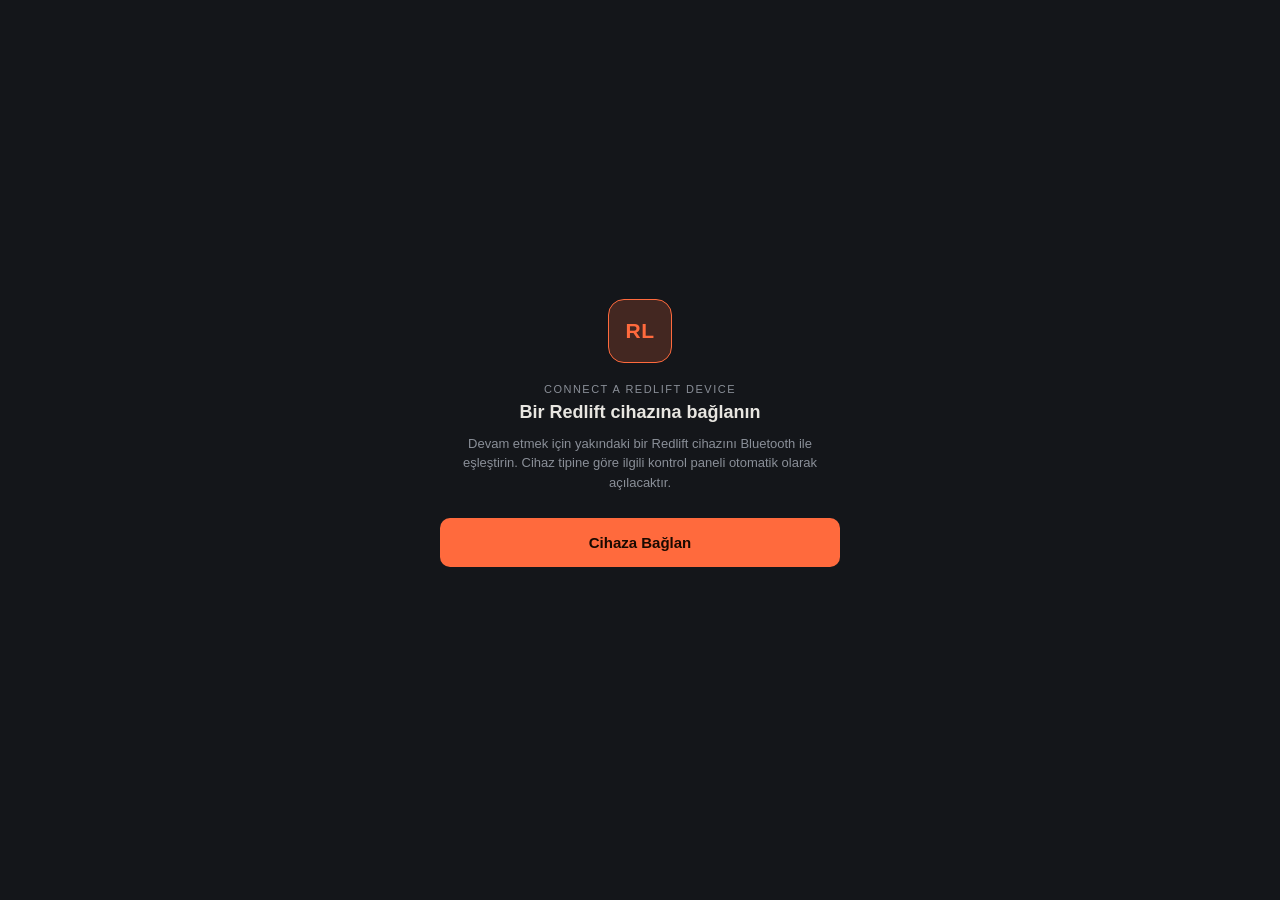
==== index.html @ af7bd940 "Update index.html" ====
<!DOCTYPE html>
<html lang="tr">
<head>
<meta charset="UTF-8">
<meta name="viewport" content="width=device-width, initial-scale=1.0, maximum-scale=1.0, user-scalable=no, viewport-fit=cover">
<title>Redlift Cihaz Bağlantısı</title>
<style>
  :root {
    --bg: #14161a;
    --panel: #1e2227;
    --panel-border: #2c3138;
    --text: #e8e6e1;
    --text-dim: #8a8f98;
    --accent: #ff6a3d;
    --accent-dim: #ff6a3d33;
    --ok: #3ddc84;
    --danger: #ff4d4d;
    --font-display: 'Segoe UI', Roboto, sans-serif;
  }
  * { box-sizing: border-box; }
  html, body {
    margin: 0; padding: 0; width: 100%; height: 100%;
    overflow: hidden; overscroll-behavior: none;
    background: var(--bg); color: var(--text); font-family: var(--font-display);
  }
  body { display: flex; align-items: center; justify-content: center; height: 100dvh; width: 100vw; padding: 20px; }
  .card { width: 100%; max-width: 400px; text-align: center; }
  .logo-mark {
    width: 64px; height: 64px; border-radius: 16px;
    background: var(--accent-dim); border: 1px solid var(--accent);
    display: flex; align-items: center; justify-content: center;
    font-weight: 800; font-size: 21px; color: var(--accent);
    margin: 0 auto 20px; letter-spacing: 0.5px;
  }
  .eyebrow { font-size: 11px; letter-spacing: 1.5px; color: var(--text-dim); text-transform: uppercase; margin-bottom: 6px; }
  h1 { font-size: 18px; margin: 0 0 10px; line-height: 1.3; }
  p.desc { font-size: 13px; color: var(--text-dim); margin: 0 0 26px; line-height: 1.5; padding: 0 8px; }
  .connect-btn {
    width: 100%; background: var(--accent); color: #1a0900; border: none;
    padding: 16px 20px; border-radius: 10px; font-size: 15px; font-weight: 700; cursor: pointer;
  }
  .connect-btn:disabled { opacity: 0.5; cursor: not-allowed; }
  .connect-btn:hover:not(:disabled) { filter: brightness(1.08); }
  .status { margin-top: 16px; font-size: 13px; color: var(--text-dim); min-height: 18px; }
  .status.error { color: var(--danger); }
  .status.ok { color: var(--ok); }
  .spinner {
    width: 14px; height: 14px; border: 2px solid var(--panel-border); border-top-color: var(--accent);
    border-radius: 50%; display: inline-block; margin-right: 8px;
    animation: spin 0.7s linear infinite; vertical-align: middle;
  }
  @keyframes spin { to { transform: rotate(360deg); } }
</style>
</head>
<body>

  <div class="card">
    <div class="logo-mark">RL</div>
    <div class="eyebrow">CONNECT A REDLIFT DEVICE</div>
    <h1>Bir Redlift cihazına bağlanın</h1>
    <p class="desc">Devam etmek için yakındaki bir Redlift cihazını Bluetooth ile eşleştirin. Cihaz tipine göre ilgili kontrol paneli otomatik olarak açılacaktır.</p>
    <button class="connect-btn" id="connectBtn">Cihaza Bağlan</button>
    <div class="status" id="statusText"></div>
  </div>

<script>
// =========================================================
// CİHAZ -> KLASÖR YÖNLENDİRME TABLOSU
// Yeni cihaz tipi eklendikçe buraya satır eklenecek.
// =========================================================
const DEVICE_ROUTES = [
  { prefix: 'BILAB-DSPM',   label: 'KONE Panel Kontrolcü',      route: 'DSPM' },
  { prefix: 'REDLIFT-WELD', label: 'Kaynak Makinesi Kontrolcü', route: 'weldmac' },
];

function detectDeviceType(deviceName) {
  return DEVICE_ROUTES.find(r => deviceName && deviceName.startsWith(r.prefix)) || null;
}

const connectBtn = document.getElementById('connectBtn');
const statusText = document.getElementById('statusText');

connectBtn.addEventListener('click', async () => {
  connectBtn.disabled = true;
  statusText.className = 'status';
  statusText.innerHTML = '<span class="spinner"></span>Cihaz aranıyor...';

  try {
    const device = await navigator.bluetooth.requestDevice({
      filters: [
        { namePrefix: 'BILAB' },
        { namePrefix: 'REDLIFT' }
      ],
      optionalServices: [
        '0000ffe0-0000-1000-8000-00805f9b34fb', // genel/örnek UUID
        '12345678-1234-1234-1234-123456789abc'  // DSPM servis UUID
      ]
    });

    const info = detectDeviceType(device.name);

    if (!info) {
      statusText.textContent = 'Tanınmayan cihaz tipi: ' + (device.name || '—');
      statusText.className = 'status error';
      connectBtn.disabled = false;
      return;
    }

    // Bu cihazın id'sini ve rotasını kaydet — hedef sayfa bunu okuyup
    // otomatik (picker'sız) yeniden bağlanacak.
    localStorage.setItem('redlift_last_device_id', device.id);
    localStorage.setItem('redlift_last_device_name', device.name || '');
    localStorage.setItem('redlift_last_route', info.route);

    statusText.textContent = 'Bağlandı: ' + info.label + ', yönlendiriliyor...';
    statusText.className = 'status ok';

    setTimeout(() => {
      window.location.href = info.route + '/';
    }, 500);

  } catch (err) {
    console.error('BLE hatası:', err);
    statusText.textContent = 'Bağlantı başarısız: ' + err.message;
    statusText.className = 'status error';
    connectBtn.disabled = false;
  }
});
</script>

</body>
</html>
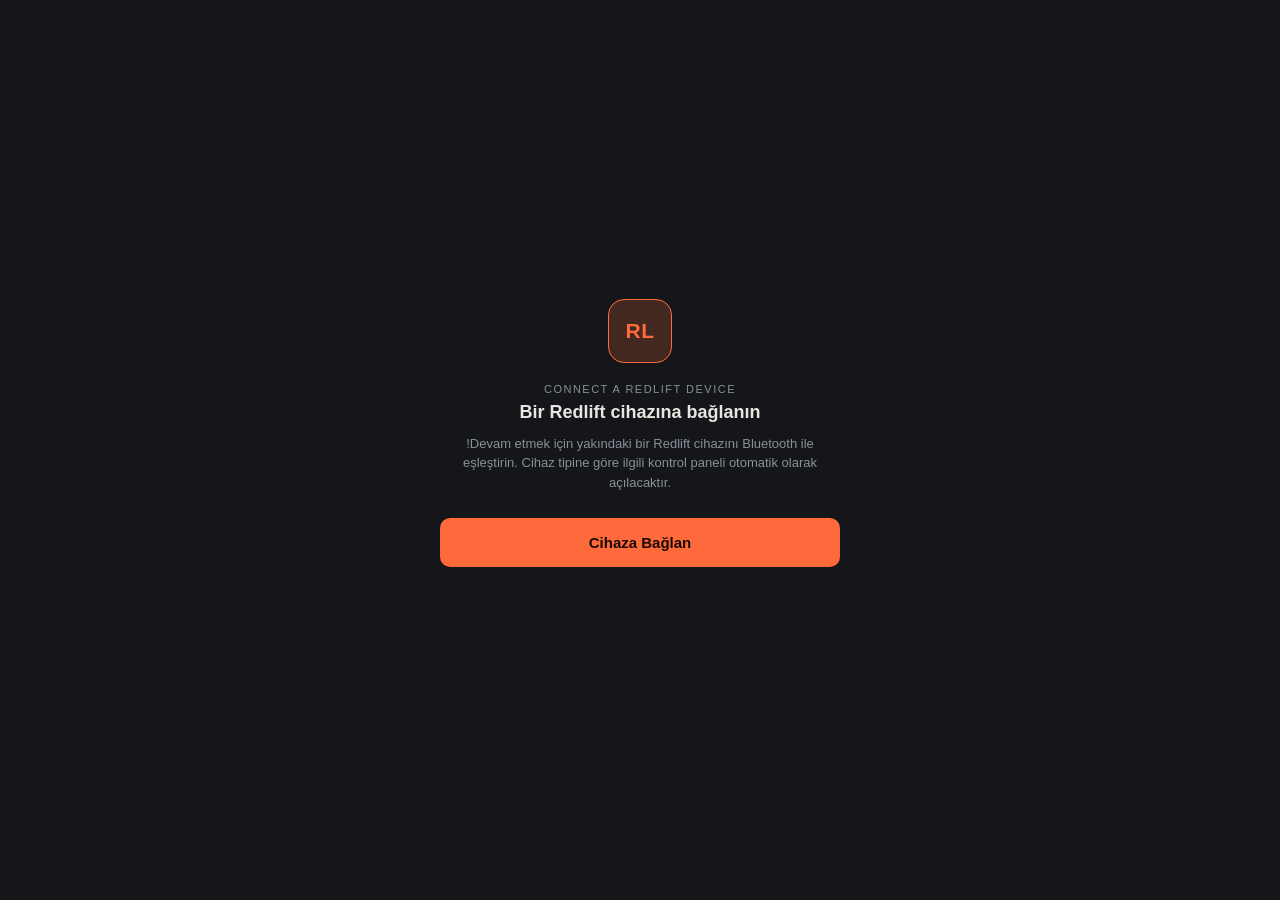
==== commit 3102ccbe: "Update description text in index.html" ====
--- a/index.html
+++ b/index.html
@@ -58,7 +58,7 @@
     <div class="logo-mark">RL</div>
     <div class="eyebrow">CONNECT A REDLIFT DEVICE</div>
     <h1>Bir Redlift cihazına bağlanın</h1>
-    <p class="desc">Devam etmek için yakındaki bir Redlift cihazını Bluetooth ile eşleştirin. Cihaz tipine göre ilgili kontrol paneli otomatik olarak açılacaktır.</p>
+    <p class="desc">!Devam etmek için yakındaki bir Redlift cihazını Bluetooth ile eşleştirin. Cihaz tipine göre ilgili kontrol paneli otomatik olarak açılacaktır.</p>
     <button class="connect-btn" id="connectBtn">Cihaza Bağlan</button>
     <div class="status" id="statusText"></div>
   </div>
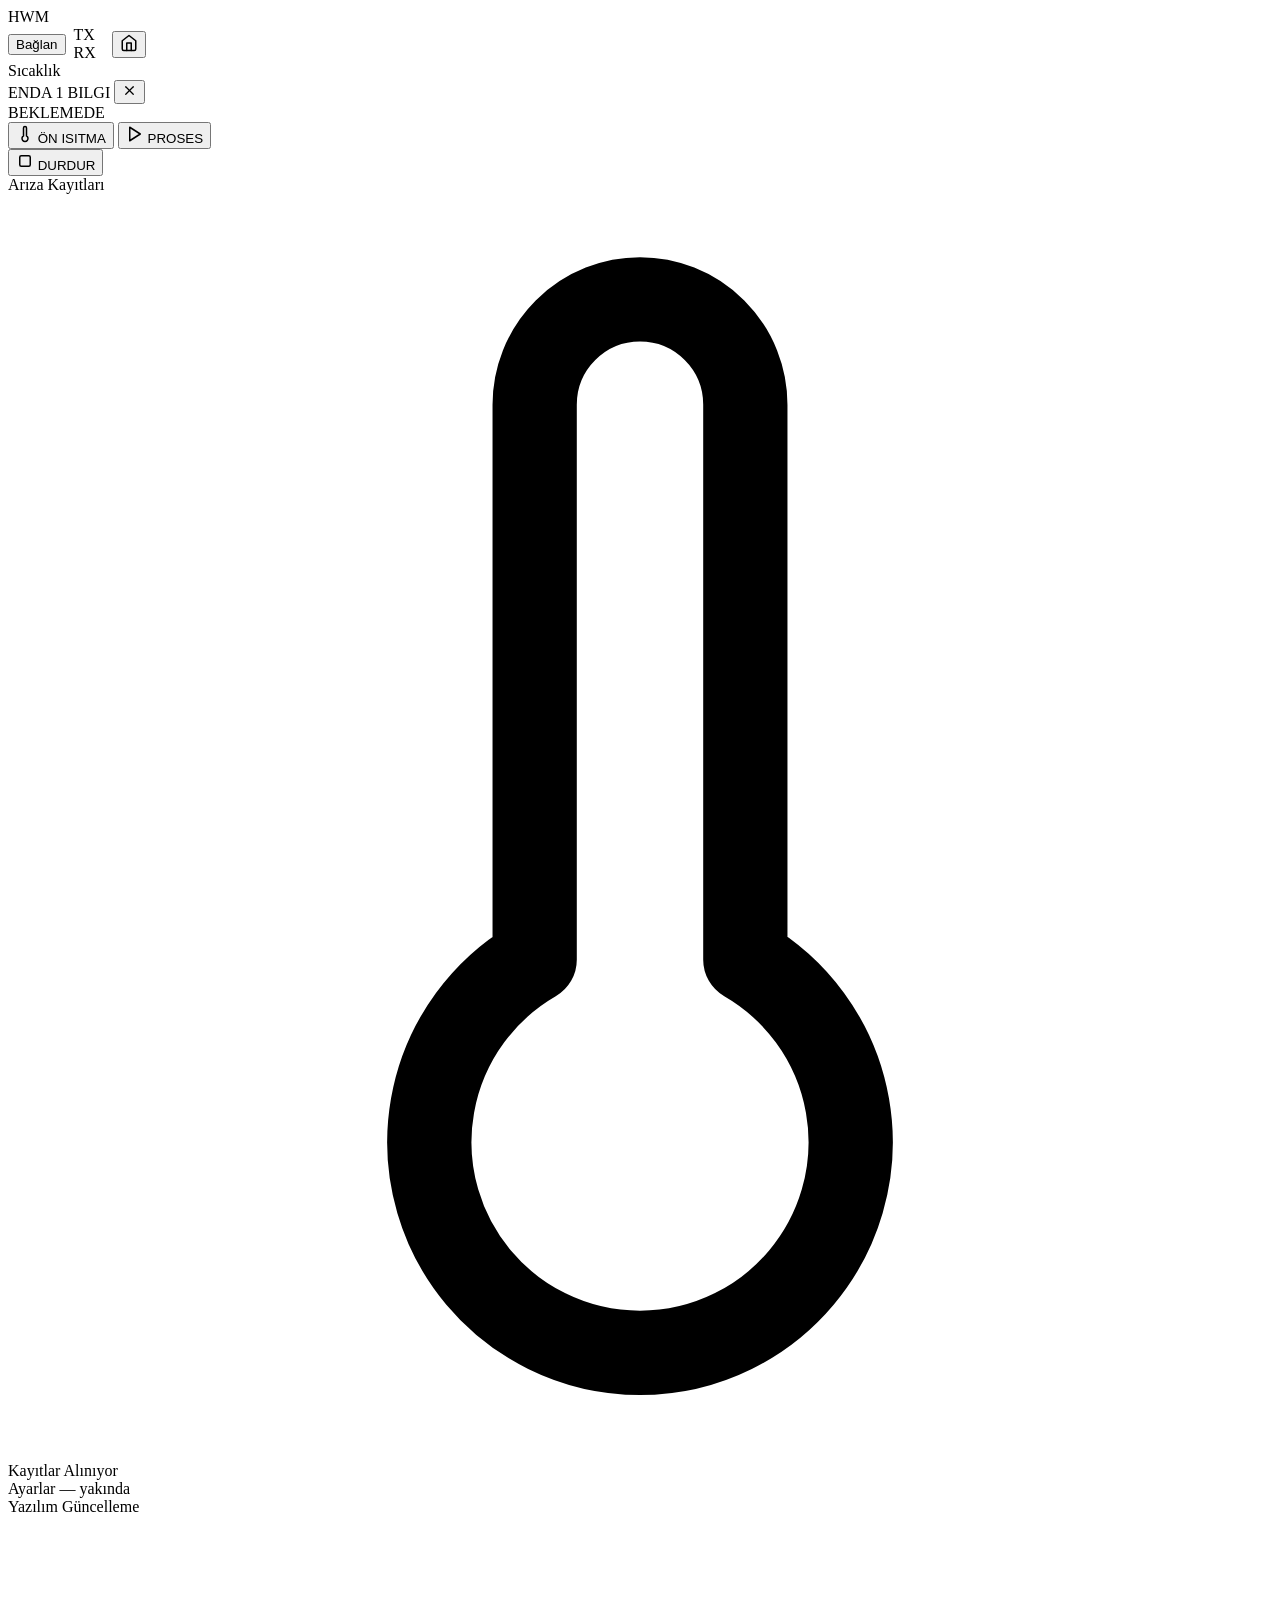
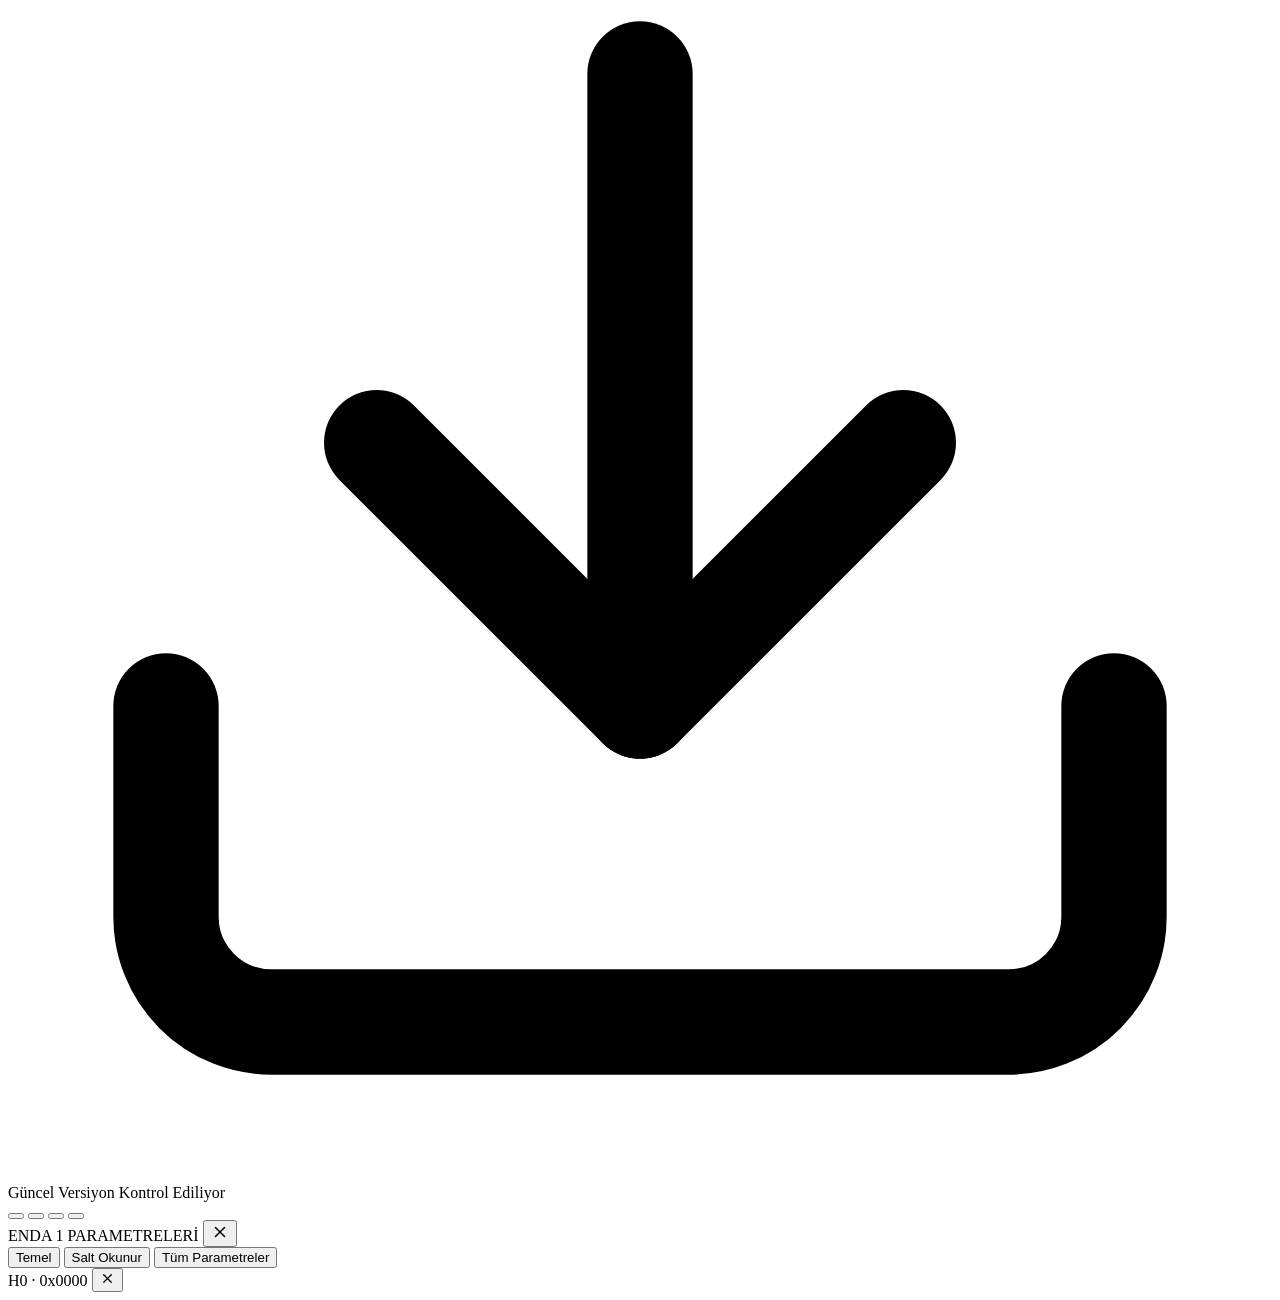
==== commit 9179e432: "Update index.html" ====
--- a/index.html
+++ b/index.html
@@ -2,131 +2,265 @@
 <html lang="tr">
 <head>
 <meta charset="UTF-8">
-<meta name="viewport" content="width=device-width, initial-scale=1.0, maximum-scale=1.0, user-scalable=no, viewport-fit=cover">
-<title>Redlift Cihaz Bağlantısı</title>
-<style>
-  :root {
-    --bg: #14161a;
-    --panel: #1e2227;
-    --panel-border: #2c3138;
-    --text: #e8e6e1;
-    --text-dim: #8a8f98;
-    --accent: #ff6a3d;
-    --accent-dim: #ff6a3d33;
-    --ok: #3ddc84;
-    --danger: #ff4d4d;
-    --font-display: 'Segoe UI', Roboto, sans-serif;
-  }
-  * { box-sizing: border-box; }
-  html, body {
-    margin: 0; padding: 0; width: 100%; height: 100%;
-    overflow: hidden; overscroll-behavior: none;
-    background: var(--bg); color: var(--text); font-family: var(--font-display);
-  }
-  body { display: flex; align-items: center; justify-content: center; height: 100dvh; width: 100vw; padding: 20px; }
-  .card { width: 100%; max-width: 400px; text-align: center; }
-  .logo-mark {
-    width: 64px; height: 64px; border-radius: 16px;
-    background: var(--accent-dim); border: 1px solid var(--accent);
-    display: flex; align-items: center; justify-content: center;
-    font-weight: 800; font-size: 21px; color: var(--accent);
-    margin: 0 auto 20px; letter-spacing: 0.5px;
-  }
-  .eyebrow { font-size: 11px; letter-spacing: 1.5px; color: var(--text-dim); text-transform: uppercase; margin-bottom: 6px; }
-  h1 { font-size: 18px; margin: 0 0 10px; line-height: 1.3; }
-  p.desc { font-size: 13px; color: var(--text-dim); margin: 0 0 26px; line-height: 1.5; padding: 0 8px; }
-  .connect-btn {
-    width: 100%; background: var(--accent); color: #1a0900; border: none;
-    padding: 16px 20px; border-radius: 10px; font-size: 15px; font-weight: 700; cursor: pointer;
-  }
-  .connect-btn:disabled { opacity: 0.5; cursor: not-allowed; }
-  .connect-btn:hover:not(:disabled) { filter: brightness(1.08); }
-  .status { margin-top: 16px; font-size: 13px; color: var(--text-dim); min-height: 18px; }
-  .status.error { color: var(--danger); }
-  .status.ok { color: var(--ok); }
-  .spinner {
-    width: 14px; height: 14px; border: 2px solid var(--panel-border); border-top-color: var(--accent);
-    border-radius: 50%; display: inline-block; margin-right: 8px;
-    animation: spin 0.7s linear infinite; vertical-align: middle;
-  }
-  @keyframes spin { to { transform: rotate(360deg); } }
-</style>
+<meta name="viewport" content="width=device-width, initial-scale=1.0, user-scalable=no, maximum-scale=1.0, viewport-fit=cover">
+<title>HWM Kontrol</title>
+<link rel="preconnect" href="https://fonts.googleapis.com">
+<link rel="preconnect" href="https://fonts.gstatic.com" crossorigin>
+<link href="https://fonts.googleapis.com/css2?family=Space+Grotesk:wght@600;700&family=JetBrains+Mono:wght@500;700&display=swap" rel="stylesheet">
+<link rel="stylesheet" href="style.css">
+
 </head>
 <body>
 
-  <div class="card">
-    <div class="logo-mark">RL</div>
-    <div class="eyebrow">CONNECT A REDLIFT DEVICE</div>
-    <h1>Bir Redlift cihazına bağlanın</h1>
-    <p class="desc">!Devam etmek için yakındaki bir Redlift cihazını Bluetooth ile eşleştirin. Cihaz tipine göre ilgili kontrol paneli otomatik olarak açılacaktır.</p>
-    <button class="connect-btn" id="connectBtn">Cihaza Bağlan</button>
-    <div class="status" id="statusText"></div>
-  </div>
-
-<script>
-// =========================================================
-// CİHAZ -> KLASÖR YÖNLENDİRME TABLOSU
-// Yeni cihaz tipi eklendikçe buraya satır eklenecek.
-// =========================================================
-const DEVICE_ROUTES = [
-  { prefix: 'BILAB-DSPM',   label: 'KONE Panel Kontrolcü',      route: 'DSPM' },
-  { prefix: 'REDLIFT-WELD', label: 'Kaynak Makinesi Kontrolcü', route: 'weldmac' },
-];
-
-function detectDeviceType(deviceName) {
-  return DEVICE_ROUTES.find(r => deviceName && deviceName.startsWith(r.prefix)) || null;
-}
-
-const connectBtn = document.getElementById('connectBtn');
-const statusText = document.getElementById('statusText');
-
-connectBtn.addEventListener('click', async () => {
-  connectBtn.disabled = true;
-  statusText.className = 'status';
-  statusText.innerHTML = '<span class="spinner"></span>Cihaz aranıyor...';
-
-  try {
-    const device = await navigator.bluetooth.requestDevice({
-      filters: [
-        { namePrefix: 'BILAB' },
-        { namePrefix: 'REDLIFT' }
-      ],
-      optionalServices: [
-        '0000ffe0-0000-1000-8000-00805f9b34fb', // genel/örnek UUID
-        '12345678-1234-1234-1234-123456789abc'  // DSPM servis UUID
-      ]
-    });
-
-    const info = detectDeviceType(device.name);
-
-    if (!info) {
-      statusText.textContent = 'Tanınmayan cihaz tipi: ' + (device.name || '—');
-      statusText.className = 'status error';
-      connectBtn.disabled = false;
-      return;
-    }
-
-    // Bu cihazın id'sini ve rotasını kaydet — hedef sayfa bunu okuyup
-    // otomatik (picker'sız) yeniden bağlanacak.
-    localStorage.setItem('redlift_last_device_id', device.id);
-    localStorage.setItem('redlift_last_device_name', device.name || '');
-    localStorage.setItem('redlift_last_route', info.route);
-
-    statusText.textContent = 'Bağlandı: ' + info.label + ', yönlendiriliyor...';
-    statusText.className = 'status ok';
-
-    setTimeout(() => {
-      window.location.href = info.route + '/';
-    }, 500);
-
-  } catch (err) {
-    console.error('BLE hatası:', err);
-    statusText.textContent = 'Bağlantı başarısız: ' + err.message;
-    statusText.className = 'status error';
-    connectBtn.disabled = false;
-  }
-});
-</script>
-
+<!-- ================= TOPBAR ================= -->
+<div class="topbar">
+  <div class="topbar-left">
+    <div class="topbar-title">HWM</div>
+  </div>
+  <div style="display:flex; align-items:center; gap:8px;">
+    <button class="conn-fallback-btn" id="connFallbackBtn">Bağlan</button>
+    <div class="rxtx-box" title="RX / TX">
+      <div class="rxtx-row"><span class="rxtx-label">TX</span><span class="rxtx-led" id="txLed"></span></div>
+      <div class="rxtx-row"><span class="rxtx-label">RX</span><span class="rxtx-led rx" id="rxLed"></span></div>
+    </div>
+    <div class="conn-status-box" title="Bağlantı durumu">
+      <span class="conn-status-led" id="connStatusLed"></span>
+    </div>
+    <button class="home-btn" id="homeBtn" aria-label="Ana Sayfa" title="Ana Sayfa">
+      <svg width="18" height="18" viewBox="0 0 24 24" fill="none" stroke="currentColor" stroke-width="2" stroke-linecap="round" stroke-linejoin="round">
+        <path d="M3 9l9-7 9 7v11a2 2 0 0 1-2 2H5a2 2 0 0 1-2-2z"/>
+        <polyline points="9 22 9 12 15 12 15 22"/>
+      </svg>
+    </button>
+  </div>
+</div>
+
+<!-- ================= YATAY KAYDIRMALI SAYFALAR ================= -->
+<div class="pager" id="pager">
+
+  <!-- SAYFA 1: KONTROL -->
+  <div class="page" id="page-0">
+    <div class="card control-card">
+      <div class="card-title">Sıcaklık</div>
+      <div class="temp-grid" id="tempGrid"></div>
+
+      <div class="info-overlay" id="infoOverlay">
+        <div class="info-popup">
+          <div class="info-popup-header">
+            <span class="info-popup-title" id="infoPopupTitle">ENDA 1 BILGI</span>
+            <button class="info-popup-close" id="closeInfoPopup" aria-label="Kapat">
+              <svg width="15" height="15" viewBox="0 0 24 24" fill="none" stroke="currentColor" stroke-width="2" stroke-linecap="round" stroke-linejoin="round">
+                <line x1="18" y1="6" x2="6" y2="18"/>
+                <line x1="6" y1="6" x2="18" y2="18"/>
+              </svg>
+            </button>
+          </div>
+          <div class="info-popup-body" id="infoPopupBody"></div>
+        </div>
+      </div>
+
+      <div class="phase-badge" id="phaseBadge">BEKLEMEDE</div>
+
+      <div class="control-buttons">
+        <div class="control-buttons-left">
+          <button class="ctrl-btn preheat" id="btnPreheat">
+            <svg width="18" height="18" viewBox="0 0 24 24" fill="none" stroke="currentColor" stroke-width="2" stroke-linecap="round" stroke-linejoin="round">
+              <path d="M14 4v10.54a4 4 0 1 1-4 0V4a2 2 0 0 1 4 0Z"/>
+            </svg>
+            ÖN ISITMA
+          </button>
+          <button class="ctrl-btn process" id="btnProcess">
+            <svg width="18" height="18" viewBox="0 0 24 24" fill="none" stroke="currentColor" stroke-width="2" stroke-linecap="round" stroke-linejoin="round">
+              <polygon points="5 3 19 12 5 21 5 3"/>
+            </svg>
+            PROSES
+          </button>
+        </div>
+        <button class="ctrl-btn stop" id="btnStop">
+          <svg width="18" height="18" viewBox="0 0 24 24" fill="none" stroke="currentColor" stroke-width="2" stroke-linecap="round" stroke-linejoin="round">
+            <rect x="5" y="5" width="14" height="14" rx="2"/>
+          </svg>
+          DURDUR
+        </button>
+      </div>
+    </div>
+  </div>
+
+  <!-- SAYFA 2: ARIZA KAYITLARI -->
+  <div class="page" id="page-1">
+    <div class="card logs-card">
+      <div class="card-title">Arıza Kayıtları</div>
+
+      <div class="placeholder-card hero-loading" id="logsLoading">
+        <div class="spinner-wrap">
+          <div class="spinner-ring"></div>
+          <svg class="spinner-icon" viewBox="0 0 24 24" fill="none" stroke="currentColor" stroke-width="1.6" stroke-linecap="round" stroke-linejoin="round">
+            <path d="M14 4v10.54a4 4 0 1 1-4 0V4a2 2 0 0 1 4 0Z"/>
+          </svg>
+        </div>
+        <span class="loading-text">Kayıtlar Alınıyor</span>
+        <div class="loading-bar"></div>
+      </div>
+
+      <div class="logs-content" id="logsContent" style="display:none;">
+        <div class="logs-tabs">
+          <button class="logs-tab active" data-logs-tab="active">Aktif</button>
+          <button class="logs-tab" data-logs-tab="permanent">Kalıcı</button>
+          <button class="logs-tab" data-logs-tab="history">Geçmiş</button>
+        </div>
+
+        <div class="logs-panel" id="logsPanel-active">
+          <div class="placeholder-card" id="logsEmpty-active" style="display:none;">Aktif arıza bulunmuyor.</div>
+          <div class="logs-list" id="logsList-active" style="display:none;"></div>
+        </div>
+
+        <div class="logs-panel" id="logsPanel-permanent" style="display:none;">
+          <div class="placeholder-card" id="logsEmpty-permanent" style="display:none;">Kalıcı arıza bulunmuyor.</div>
+          <div class="logs-list" id="logsList-permanent" style="display:none;"></div>
+        </div>
+
+        <div class="logs-panel" id="logsPanel-history" style="display:none;">
+          <div class="placeholder-card" id="logsEmpty-history" style="display:none;">Geçmiş kayıt bulunmuyor.</div>
+          <div class="logs-list" id="logsList-history" style="display:none;"></div>
+        </div>
+      </div>
+    </div>
+  </div>
+
+  <!-- SAYFA 3: AYARLAR -->
+  <div class="page" id="page-2">
+    <div class="card placeholder-card">
+      Ayarlar — yakında
+    </div>
+  </div>
+
+  <!-- SAYFA 4: YAZILIM GÜNCELLEME -->
+  <div class="page" id="page-3">
+    <div class="card fw-card">
+      <div class="card-title">Yazılım Güncelleme</div>
+
+      <div class="placeholder-card hero-loading" id="fwLoading">
+        <div class="spinner-wrap">
+          <div class="spinner-ring"></div>
+          <svg class="spinner-icon" viewBox="0 0 24 24" fill="none" stroke="currentColor" stroke-width="2" stroke-linecap="round" stroke-linejoin="round">
+            <path d="M21 15v4a2 2 0 0 1-2 2H5a2 2 0 0 1-2-2v-4"/>
+            <polyline points="7 10 12 15 17 10"/>
+            <line x1="12" y1="15" x2="12" y2="3"/>
+          </svg>
+        </div>
+        <span class="loading-text">Güncel Versiyon Kontrol Ediliyor</span>
+        <div class="loading-bar"></div>
+      </div>
+
+      <div class="placeholder-card fw-error" id="fwError" style="display:none;">
+        <span>Sürüm bilgisi alınamadı.</span>
+        <button class="fw-retry-btn" id="fwRetryBtn">Tekrar Dene</button>
+      </div>
+
+      <div class="placeholder-card hero-loading" id="fwUpdating" style="display:none;">
+        <div class="spinner-wrap">
+          <div class="spinner-ring"></div>
+          <svg class="spinner-icon" viewBox="0 0 24 24" fill="none" stroke="currentColor" stroke-width="2" stroke-linecap="round" stroke-linejoin="round">
+            <path d="M21 15v4a2 2 0 0 1-2 2H5a2 2 0 0 1-2-2v-4"/>
+            <polyline points="7 10 12 15 17 10"/>
+            <line x1="12" y1="15" x2="12" y2="3"/>
+          </svg>
+        </div>
+        <span class="loading-text">Güncelleniyor</span>
+        <div class="fw-progress-wrap">
+          <div class="fw-progress-bar"><div class="fw-progress-fill" id="fwProgressFill"></div></div>
+          <span class="fw-progress-text" id="fwProgressText">0%</span>
+        </div>
+      </div>
+
+      <div class="fw-content" id="fwContent" style="display:none;">
+        <div class="fw-row">
+          <span class="fw-label">Cihazdaki Sürüm</span>
+          <span class="fw-value" id="fwCurrentVersion">—</span>
+        </div>
+
+        <div class="fw-row">
+          <span class="fw-label">Güncel Sürüm</span>
+          <span class="fw-value" id="fwLatestVersion">—</span>
+        </div>
+
+        <div class="fw-status" id="fwStatus"></div>
+
+        <button class="ctrl-btn fw-update-btn" id="fwUpdateBtn" disabled>
+          <svg width="18" height="18" viewBox="0 0 24 24" fill="none" stroke="currentColor" stroke-width="2" stroke-linecap="round" stroke-linejoin="round">
+            <path d="M21 15v4a2 2 0 0 1-2 2H5a2 2 0 0 1-2-2v-4"/>
+            <polyline points="7 10 12 15 17 10"/>
+            <line x1="12" y1="15" x2="12" y2="3"/>
+          </svg>
+          GÜNCELLE
+        </button>
+      </div>
+    </div>
+  </div>
+
+</div>
+
+<!-- ================= DOTS ================= -->
+<div class="dots" id="dots">
+  <button class="dot active" data-page="0"></button>
+  <button class="dot" data-page="1"></button>
+  <button class="dot" data-page="2"></button>
+  <button class="dot" data-page="3"></button>
+</div>
+
+<!-- ================= ENDA PARAMETRELERİ (tam ekran overlay, dişli butonuyla açılır) ================= -->
+<div class="settings-overlay" id="settingsOverlay">
+  <div class="settings-overlay-header">
+    <span class="settings-overlay-title" id="settingsOverlayTitle">ENDA 1 PARAMETRELERİ</span>
+    <button class="settings-overlay-close" id="closeSettingsOverlay" aria-label="Kapat">
+      <svg width="18" height="18" viewBox="0 0 24 24" fill="none" stroke="currentColor" stroke-width="2" stroke-linecap="round" stroke-linejoin="round">
+        <line x1="18" y1="6" x2="6" y2="18"/>
+        <line x1="6" y1="6" x2="18" y2="18"/>
+      </svg>
+    </button>
+  </div>
+
+  <div class="settings-overlay-body">
+    <div class="settings-tabs">
+      <button class="settings-tab active" data-tab="temel">Temel</button>
+      <button class="settings-tab" data-tab="readonly">Salt Okunur</button>
+      <button class="settings-tab" data-tab="all">Tüm Parametreler</button>
+    </div>
+
+    <div class="settings-panel" id="panel-temel"></div>
+
+    <div class="settings-panel" id="panel-readonly" style="display:none;"></div>
+
+    <div class="settings-panel" id="panel-all" style="display:none;">
+      <div class="step-selector-row">
+        <span class="param-label">Profil Adımı</span>
+        <select class="param-select" id="stepSelector"></select>
+      </div>
+      <div id="stepFieldsContainer"></div>
+      <div class="section-header">Profil Kontrol Bitleri</div>
+      <div id="profileControlContainer"></div>
+      <div class="section-header">Diğer Tüm Parametreler</div>
+      <div id="allParamsContainer"></div>
+    </div>
+  </div>
+</div>
+
+<!-- ================= PARAMETRE BİLGİ MESAJI ================= -->
+<div class="info-overlay" id="paramInfoOverlay">
+  <div class="info-popup">
+    <div class="info-popup-header">
+      <span class="info-popup-title" id="paramInfoTitle">H0 · 0x0000</span>
+      <button class="info-popup-close" id="closeParamInfo" aria-label="Kapat">
+        <svg width="15" height="15" viewBox="0 0 24 24" fill="none" stroke="currentColor" stroke-width="2" stroke-linecap="round" stroke-linejoin="round">
+          <line x1="18" y1="6" x2="6" y2="18"/>
+          <line x1="6" y1="6" x2="18" y2="18"/>
+        </svg>
+      </button>
+    </div>
+    <div class="info-popup-body" id="paramInfoBody"></div>
+  </div>
+</div>
+
+<script src="app.js"></script>
 </body>
 </html>
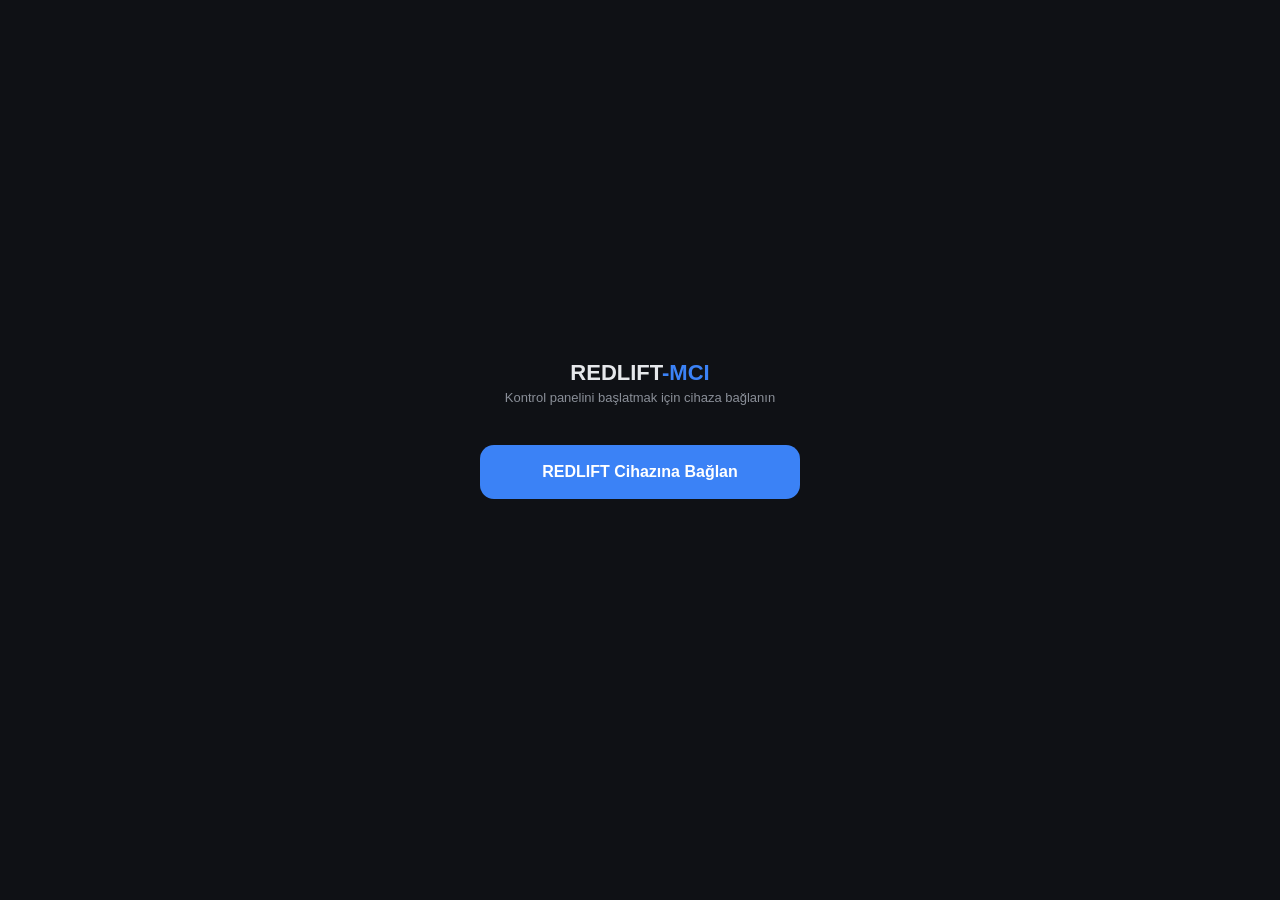
==== commit 72859091: "Update index.html" ====
--- a/index.html
+++ b/index.html
@@ -2,265 +2,155 @@
 <html lang="tr">
 <head>
 <meta charset="UTF-8">
-<meta name="viewport" content="width=device-width, initial-scale=1.0, user-scalable=no, maximum-scale=1.0, viewport-fit=cover">
-<title>HWM Kontrol</title>
-<link rel="preconnect" href="https://fonts.googleapis.com">
-<link rel="preconnect" href="https://fonts.gstatic.com" crossorigin>
-<link href="https://fonts.googleapis.com/css2?family=Space+Grotesk:wght@600;700&family=JetBrains+Mono:wght@500;700&display=swap" rel="stylesheet">
-<link rel="stylesheet" href="style.css">
-
+<meta name="viewport" content="width=device-width, initial-scale=1.0, maximum-scale=1.0, user-scalable=no">
+<title>REDLIFT-MCI | Bağlantı</title>
+<style>
+  :root {
+    --bg: #0f1115;
+    --text: #e6e8eb;
+    --muted: #8a8f98;
+    --accent: #3b82f6;
+    --danger: #ef4444;
+    --safe: #6b7280; /* bağlantı yokken nötr/güvenli renk */
+  }
+  * { box-sizing: border-box; }
+  html, body {
+    margin: 0; padding: 0;
+    height: 100dvh;
+    background: var(--bg);
+    color: var(--text);
+    font-family: -apple-system, BlinkMacSystemFont, "Segoe UI", Roboto, sans-serif;
+  }
+  .wrap {
+    height: 100dvh;
+    display: flex; flex-direction: column;
+    align-items: center; justify-content: center;
+    padding: 24px; text-align: center;
+  }
+  .logo { font-size: 22px; font-weight: 700; margin-bottom: 4px; }
+  .logo span { color: var(--accent); }
+  .subtitle { color: var(--muted); font-size: 13px; margin-bottom: 40px; }
+  .connect-btn {
+    width: 100%; max-width: 320px;
+    padding: 18px 24px; font-size: 16px; font-weight: 600;
+    border: none; border-radius: 14px;
+    background: var(--accent); color: white;
+    cursor: pointer; transition: transform 0.1s ease;
+  }
+  .connect-btn:active { transform: scale(0.98); }
+  .connect-btn:disabled { background: var(--safe); cursor: not-allowed; }
+  .status { margin-top: 24px; font-size: 13px; color: var(--muted); min-height: 18px; }
+  .status.error { color: var(--danger); }
+  .status.ok { color: #22c55e; }
+  .spinner {
+    display: inline-block; width: 14px; height: 14px;
+    border: 2px solid rgba(255,255,255,0.3); border-top-color: white;
+    border-radius: 50%; animation: spin 0.7s linear infinite;
+    margin-right: 8px; vertical-align: middle;
+  }
+  @keyframes spin { to { transform: rotate(360deg); } }
+</style>
 </head>
 <body>
+  <div class="wrap">
+    <div class="logo">REDLIFT<span>-MCI</span></div>
+    <div class="subtitle">Kontrol panelini başlatmak için cihaza bağlanın</div>
 
-<!-- ================= TOPBAR ================= -->
-<div class="topbar">
-  <div class="topbar-left">
-    <div class="topbar-title">HWM</div>
-  </div>
-  <div style="display:flex; align-items:center; gap:8px;">
-    <button class="conn-fallback-btn" id="connFallbackBtn">Bağlan</button>
-    <div class="rxtx-box" title="RX / TX">
-      <div class="rxtx-row"><span class="rxtx-label">TX</span><span class="rxtx-led" id="txLed"></span></div>
-      <div class="rxtx-row"><span class="rxtx-label">RX</span><span class="rxtx-led rx" id="rxLed"></span></div>
-    </div>
-    <div class="conn-status-box" title="Bağlantı durumu">
-      <span class="conn-status-led" id="connStatusLed"></span>
-    </div>
-    <button class="home-btn" id="homeBtn" aria-label="Ana Sayfa" title="Ana Sayfa">
-      <svg width="18" height="18" viewBox="0 0 24 24" fill="none" stroke="currentColor" stroke-width="2" stroke-linecap="round" stroke-linejoin="round">
-        <path d="M3 9l9-7 9 7v11a2 2 0 0 1-2 2H5a2 2 0 0 1-2-2z"/>
-        <polyline points="9 22 9 12 15 12 15 22"/>
-      </svg>
-    </button>
-  </div>
-</div>
+    <button id="connectBtn" class="connect-btn">REDLIFT Cihazına Bağlan</button>
 
-<!-- ================= YATAY KAYDIRMALI SAYFALAR ================= -->
-<div class="pager" id="pager">
-
-  <!-- SAYFA 1: KONTROL -->
-  <div class="page" id="page-0">
-    <div class="card control-card">
-      <div class="card-title">Sıcaklık</div>
-      <div class="temp-grid" id="tempGrid"></div>
-
-      <div class="info-overlay" id="infoOverlay">
-        <div class="info-popup">
-          <div class="info-popup-header">
-            <span class="info-popup-title" id="infoPopupTitle">ENDA 1 BILGI</span>
-            <button class="info-popup-close" id="closeInfoPopup" aria-label="Kapat">
-              <svg width="15" height="15" viewBox="0 0 24 24" fill="none" stroke="currentColor" stroke-width="2" stroke-linecap="round" stroke-linejoin="round">
-                <line x1="18" y1="6" x2="6" y2="18"/>
-                <line x1="6" y1="6" x2="18" y2="18"/>
-              </svg>
-            </button>
-          </div>
-          <div class="info-popup-body" id="infoPopupBody"></div>
-        </div>
-      </div>
-
-      <div class="phase-badge" id="phaseBadge">BEKLEMEDE</div>
-
-      <div class="control-buttons">
-        <div class="control-buttons-left">
-          <button class="ctrl-btn preheat" id="btnPreheat">
-            <svg width="18" height="18" viewBox="0 0 24 24" fill="none" stroke="currentColor" stroke-width="2" stroke-linecap="round" stroke-linejoin="round">
-              <path d="M14 4v10.54a4 4 0 1 1-4 0V4a2 2 0 0 1 4 0Z"/>
-            </svg>
-            ÖN ISITMA
-          </button>
-          <button class="ctrl-btn process" id="btnProcess">
-            <svg width="18" height="18" viewBox="0 0 24 24" fill="none" stroke="currentColor" stroke-width="2" stroke-linecap="round" stroke-linejoin="round">
-              <polygon points="5 3 19 12 5 21 5 3"/>
-            </svg>
-            PROSES
-          </button>
-        </div>
-        <button class="ctrl-btn stop" id="btnStop">
-          <svg width="18" height="18" viewBox="0 0 24 24" fill="none" stroke="currentColor" stroke-width="2" stroke-linecap="round" stroke-linejoin="round">
-            <rect x="5" y="5" width="14" height="14" rx="2"/>
-          </svg>
-          DURDUR
-        </button>
-      </div>
-    </div>
+    <div id="status" class="status"></div>
   </div>
 
-  <!-- SAYFA 2: ARIZA KAYITLARI -->
-  <div class="page" id="page-1">
-    <div class="card logs-card">
-      <div class="card-title">Arıza Kayıtları</div>
+<script>
+  // Cihaz adı hangi ön ekle başlıyorsa o klasöre yönlendirilir.
+  // Klasör yollarını kendi repo yapına göre güncelle.
+  const DEVICE_ROUTES = [
+    { prefix: 'BILAB-DSPM',   path: './DSPM/index.html' },
+    { prefix: 'REDLIFT-WELD', path: './WELDMAC/index.html' },
+  ];
 
-      <div class="placeholder-card hero-loading" id="logsLoading">
-        <div class="spinner-wrap">
-          <div class="spinner-ring"></div>
-          <svg class="spinner-icon" viewBox="0 0 24 24" fill="none" stroke="currentColor" stroke-width="1.6" stroke-linecap="round" stroke-linejoin="round">
-            <path d="M14 4v10.54a4 4 0 1 1-4 0V4a2 2 0 0 1 4 0Z"/>
-          </svg>
-        </div>
-        <span class="loading-text">Kayıtlar Alınıyor</span>
-        <div class="loading-bar"></div>
-      </div>
+  const connectBtn = document.getElementById('connectBtn');
+  const statusEl = document.getElementById('status');
 
-      <div class="logs-content" id="logsContent" style="display:none;">
-        <div class="logs-tabs">
-          <button class="logs-tab active" data-logs-tab="active">Aktif</button>
-          <button class="logs-tab" data-logs-tab="permanent">Kalıcı</button>
-          <button class="logs-tab" data-logs-tab="history">Geçmiş</button>
-        </div>
+  function setStatus(html, type) {
+    statusEl.innerHTML = html;
+    statusEl.className = 'status' + (type ? ' ' + type : '');
+  }
 
-        <div class="logs-panel" id="logsPanel-active">
-          <div class="placeholder-card" id="logsEmpty-active" style="display:none;">Aktif arıza bulunmuyor.</div>
-          <div class="logs-list" id="logsList-active" style="display:none;"></div>
-        </div>
+  function resolveRoute(deviceName) {
+    if (!deviceName) return null;
+    return DEVICE_ROUTES.find(r => deviceName.startsWith(r.prefix)) || null;
+  }
 
-        <div class="logs-panel" id="logsPanel-permanent" style="display:none;">
-          <div class="placeholder-card" id="logsEmpty-permanent" style="display:none;">Kalıcı arıza bulunmuyor.</div>
-          <div class="logs-list" id="logsList-permanent" style="display:none;"></div>
-        </div>
+  async function connectToDevice() {
+    if (!navigator.bluetooth) {
+      setStatus('Bu tarayıcı Web Bluetooth desteklemiyor.', 'error');
+      return;
+    }
 
-        <div class="logs-panel" id="logsPanel-history" style="display:none;">
-          <div class="placeholder-card" id="logsEmpty-history" style="display:none;">Geçmiş kayıt bulunmuyor.</div>
-          <div class="logs-list" id="logsList-history" style="display:none;"></div>
-        </div>
-      </div>
-    </div>
-  </div>
+    connectBtn.disabled = true;
+    setStatus('Cihaz seçimi bekleniyor...');
 
-  <!-- SAYFA 3: AYARLAR -->
-  <div class="page" id="page-2">
-    <div class="card placeholder-card">
-      Ayarlar — yakında
-    </div>
-  </div>
+    try {
+      const device = await navigator.bluetooth.requestDevice({
+        filters: DEVICE_ROUTES.map(r => ({ namePrefix: r.prefix })),
+        optionalServices: [
+          // TODO: Gerçek Service UUID'lerini buraya ekle
+          // 'xxxxxxxx-xxxx-xxxx-xxxx-xxxxxxxxxxxx'
+        ]
+      });
 
-  <!-- SAYFA 4: YAZILIM GÜNCELLEME -->
-  <div class="page" id="page-3">
-    <div class="card fw-card">
-      <div class="card-title">Yazılım Güncelleme</div>
+      const route = resolveRoute(device.name);
+      if (!route) {
+        setStatus('Tanınmayan cihaz: ' + (device.name || 'isimsiz'), 'error');
+        connectBtn.disabled = false;
+        return;
+      }
 
-      <div class="placeholder-card hero-loading" id="fwLoading">
-        <div class="spinner-wrap">
-          <div class="spinner-ring"></div>
-          <svg class="spinner-icon" viewBox="0 0 24 24" fill="none" stroke="currentColor" stroke-width="2" stroke-linecap="round" stroke-linejoin="round">
-            <path d="M21 15v4a2 2 0 0 1-2 2H5a2 2 0 0 1-2-2v-4"/>
-            <polyline points="7 10 12 15 17 10"/>
-            <line x1="12" y1="15" x2="12" y2="3"/>
-          </svg>
-        </div>
-        <span class="loading-text">Güncel Versiyon Kontrol Ediliyor</span>
-        <div class="loading-bar"></div>
-      </div>
+      setStatus('<span class="spinner"></span>Bağlanılıyor: ' + device.name);
+      await device.gatt.connect();
 
-      <div class="placeholder-card fw-error" id="fwError" style="display:none;">
-        <span>Sürüm bilgisi alınamadı.</span>
-        <button class="fw-retry-btn" id="fwRetryBtn">Tekrar Dene</button>
-      </div>
+      // Sonraki açılışlarda otomatik yeniden bağlanma için sakla
+      localStorage.setItem('redlift_last_device_id', device.id);
+      localStorage.setItem('redlift_last_device_name', device.name);
 
-      <div class="placeholder-card hero-loading" id="fwUpdating" style="display:none;">
-        <div class="spinner-wrap">
-          <div class="spinner-ring"></div>
-          <svg class="spinner-icon" viewBox="0 0 24 24" fill="none" stroke="currentColor" stroke-width="2" stroke-linecap="round" stroke-linejoin="round">
-            <path d="M21 15v4a2 2 0 0 1-2 2H5a2 2 0 0 1-2-2v-4"/>
-            <polyline points="7 10 12 15 17 10"/>
-            <line x1="12" y1="15" x2="12" y2="3"/>
-          </svg>
-        </div>
-        <span class="loading-text">Güncelleniyor</span>
-        <div class="fw-progress-wrap">
-          <div class="fw-progress-bar"><div class="fw-progress-fill" id="fwProgressFill"></div></div>
-          <span class="fw-progress-text" id="fwProgressText">0%</span>
-        </div>
-      </div>
+      setStatus('Bağlandı: ' + device.name, 'ok');
+      window.location.href = route.path;
 
-      <div class="fw-content" id="fwContent" style="display:none;">
-        <div class="fw-row">
-          <span class="fw-label">Cihazdaki Sürüm</span>
-          <span class="fw-value" id="fwCurrentVersion">—</span>
-        </div>
+    } catch (err) {
+      if (err.name === 'NotFoundError') {
+        setStatus('Cihaz seçilmedi.', 'error');
+      } else {
+        setStatus('Bağlantı hatası: ' + err.message, 'error');
+      }
+      connectBtn.disabled = false;
+    }
+  }
 
-        <div class="fw-row">
-          <span class="fw-label">Güncel Sürüm</span>
-          <span class="fw-value" id="fwLatestVersion">—</span>
-        </div>
+  connectBtn.addEventListener('click', connectToDevice);
 
-        <div class="fw-status" id="fwStatus"></div>
+  // Daha önce eşleşmiş cihaz varsa sayfa açılışında otomatik bağlan
+  window.addEventListener('load', async () => {
+    if (!navigator.bluetooth || !navigator.bluetooth.getDevices) return;
 
-        <button class="ctrl-btn fw-update-btn" id="fwUpdateBtn" disabled>
-          <svg width="18" height="18" viewBox="0 0 24 24" fill="none" stroke="currentColor" stroke-width="2" stroke-linecap="round" stroke-linejoin="round">
-            <path d="M21 15v4a2 2 0 0 1-2 2H5a2 2 0 0 1-2-2v-4"/>
-            <polyline points="7 10 12 15 17 10"/>
-            <line x1="12" y1="15" x2="12" y2="3"/>
-          </svg>
-          GÜNCELLE
-        </button>
-      </div>
-    </div>
-  </div>
+    const lastId = localStorage.getItem('redlift_last_device_id');
+    if (!lastId) return;
 
-</div>
+    try {
+      const devices = await navigator.bluetooth.getDevices();
+      const known = devices.find(d => d.id === lastId);
+      if (!known) return;
 
-<!-- ================= DOTS ================= -->
-<div class="dots" id="dots">
-  <button class="dot active" data-page="0"></button>
-  <button class="dot" data-page="1"></button>
-  <button class="dot" data-page="2"></button>
-  <button class="dot" data-page="3"></button>
-</div>
+      const route = resolveRoute(known.name);
+      if (!route) return;
 
-<!-- ================= ENDA PARAMETRELERİ (tam ekran overlay, dişli butonuyla açılır) ================= -->
-<div class="settings-overlay" id="settingsOverlay">
-  <div class="settings-overlay-header">
-    <span class="settings-overlay-title" id="settingsOverlayTitle">ENDA 1 PARAMETRELERİ</span>
-    <button class="settings-overlay-close" id="closeSettingsOverlay" aria-label="Kapat">
-      <svg width="18" height="18" viewBox="0 0 24 24" fill="none" stroke="currentColor" stroke-width="2" stroke-linecap="round" stroke-linejoin="round">
-        <line x1="18" y1="6" x2="6" y2="18"/>
-        <line x1="6" y1="6" x2="18" y2="18"/>
-      </svg>
-    </button>
-  </div>
-
-  <div class="settings-overlay-body">
-    <div class="settings-tabs">
-      <button class="settings-tab active" data-tab="temel">Temel</button>
-      <button class="settings-tab" data-tab="readonly">Salt Okunur</button>
-      <button class="settings-tab" data-tab="all">Tüm Parametreler</button>
-    </div>
-
-    <div class="settings-panel" id="panel-temel"></div>
-
-    <div class="settings-panel" id="panel-readonly" style="display:none;"></div>
-
-    <div class="settings-panel" id="panel-all" style="display:none;">
-      <div class="step-selector-row">
-        <span class="param-label">Profil Adımı</span>
-        <select class="param-select" id="stepSelector"></select>
-      </div>
-      <div id="stepFieldsContainer"></div>
-      <div class="section-header">Profil Kontrol Bitleri</div>
-      <div id="profileControlContainer"></div>
-      <div class="section-header">Diğer Tüm Parametreler</div>
-      <div id="allParamsContainer"></div>
-    </div>
-  </div>
-</div>
-
-<!-- ================= PARAMETRE BİLGİ MESAJI ================= -->
-<div class="info-overlay" id="paramInfoOverlay">
-  <div class="info-popup">
-    <div class="info-popup-header">
-      <span class="info-popup-title" id="paramInfoTitle">H0 · 0x0000</span>
-      <button class="info-popup-close" id="closeParamInfo" aria-label="Kapat">
-        <svg width="15" height="15" viewBox="0 0 24 24" fill="none" stroke="currentColor" stroke-width="2" stroke-linecap="round" stroke-linejoin="round">
-          <line x1="18" y1="6" x2="6" y2="18"/>
-          <line x1="6" y1="6" x2="18" y2="18"/>
-        </svg>
-      </button>
-    </div>
-    <div class="info-popup-body" id="paramInfoBody"></div>
-  </div>
-</div>
-
-<script src="app.js"></script>
+      setStatus('Önceki cihaza otomatik bağlanılıyor: ' + known.name);
+      await known.gatt.connect();
+      window.location.href = route.path;
+    } catch (err) {
+      console.warn('Oto-bağlantı başarısız:', err);
+    }
+  });
+</script>
 </body>
 </html>
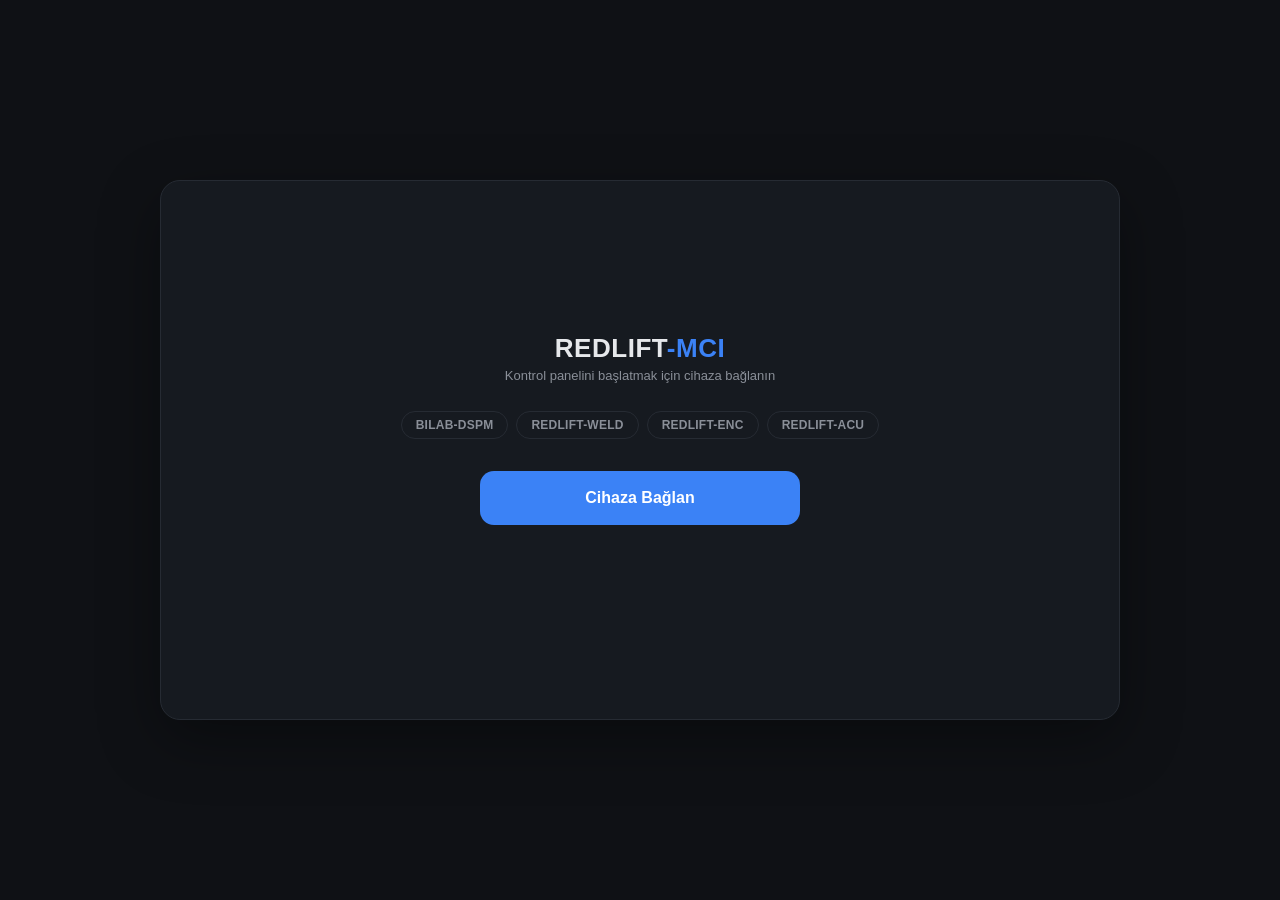
==== commit dd27052d: "update all" ====
--- a/index.html
+++ b/index.html
@@ -7,6 +7,8 @@
 <style>
   :root {
     --bg: #0f1115;
+    --panel: #161a20;
+    --border: #262b33;
     --text: #e6e8eb;
     --muted: #8a8f98;
     --accent: #3b82f6;
@@ -21,15 +23,35 @@
     color: var(--text);
     font-family: -apple-system, BlinkMacSystemFont, "Segoe UI", Roboto, sans-serif;
   }
-  .wrap {
+  .stage {
     height: 100dvh;
+    display: flex; align-items: center; justify-content: center;
+    padding: 16px;
+  }
+  .panel {
+    width: min(100%, 960px);
+    aspect-ratio: 16 / 9;
+    background: var(--panel);
+    border: 1px solid var(--border);
+    border-radius: 20px;
+    box-shadow: 0 20px 60px rgba(0,0,0,0.35);
     display: flex; flex-direction: column;
     align-items: center; justify-content: center;
     padding: 24px; text-align: center;
+    overflow: auto;
   }
-  .logo { font-size: 22px; font-weight: 700; margin-bottom: 4px; }
+  .logo { font-size: 26px; font-weight: 700; margin-bottom: 4px; letter-spacing: 0.02em; }
   .logo span { color: var(--accent); }
-  .subtitle { color: var(--muted); font-size: 13px; margin-bottom: 40px; }
+  .subtitle { color: var(--muted); font-size: 13px; margin-bottom: 28px; }
+  .device-list {
+    display: flex; flex-wrap: wrap; justify-content: center; gap: 8px;
+    margin-bottom: 32px;
+  }
+  .device-chip {
+    font-size: 12px; font-weight: 600; letter-spacing: 0.02em;
+    color: var(--muted); border: 1px solid var(--border);
+    border-radius: 999px; padding: 6px 14px;
+  }
   .connect-btn {
     width: 100%; max-width: 320px;
     padding: 18px 24px; font-size: 16px; font-weight: 600;
@@ -52,25 +74,37 @@
 </style>
 </head>
 <body>
-  <div class="wrap">
-    <div class="logo">REDLIFT<span>-MCI</span></div>
-    <div class="subtitle">Kontrol panelini başlatmak için cihaza bağlanın</div>
+  <div class="stage">
+    <div class="panel">
+      <div class="logo">REDLIFT<span>-MCI</span></div>
+      <div class="subtitle">Kontrol panelini başlatmak için cihaza bağlanın</div>
 
-    <button id="connectBtn" class="connect-btn">REDLIFT Cihazına Bağlan</button>
+      <div class="device-list" id="deviceList"></div>
 
-    <div id="status" class="status"></div>
+      <button id="connectBtn" class="connect-btn">Cihaza Bağlan</button>
+
+      <div id="status" class="status"></div>
+    </div>
   </div>
 
 <script>
   // Cihaz adı hangi ön ekle başlıyorsa o klasöre yönlendirilir.
   // Klasör yollarını kendi repo yapına göre güncelle.
+  const BASE_URL = 'https://bilgehancirak.github.io/REDLIFT-MCI';
   const DEVICE_ROUTES = [
-    { prefix: 'BILAB-DSPM',   path: './DSPM/index.html' },
-    { prefix: 'REDLIFT-WELD', path: './WELDMAC/index.html' },
+    { prefix: 'BILAB-DSPM',   path: BASE_URL + '/DSPM' },
+    { prefix: 'REDLIFT-WELD', path: BASE_URL + '/weldmac' },
+    { prefix: 'REDLIFT-ENC',  path: BASE_URL + '/enc' },
+    { prefix: 'REDLIFT-ACU',  path: BASE_URL + '/acu' },
   ];
 
   const connectBtn = document.getElementById('connectBtn');
   const statusEl = document.getElementById('status');
+  const deviceListEl = document.getElementById('deviceList');
+
+  deviceListEl.innerHTML = DEVICE_ROUTES
+    .map(r => '<span class="device-chip">' + r.prefix + '</span>')
+    .join('');
 
   function setStatus(html, type) {
     statusEl.innerHTML = html;
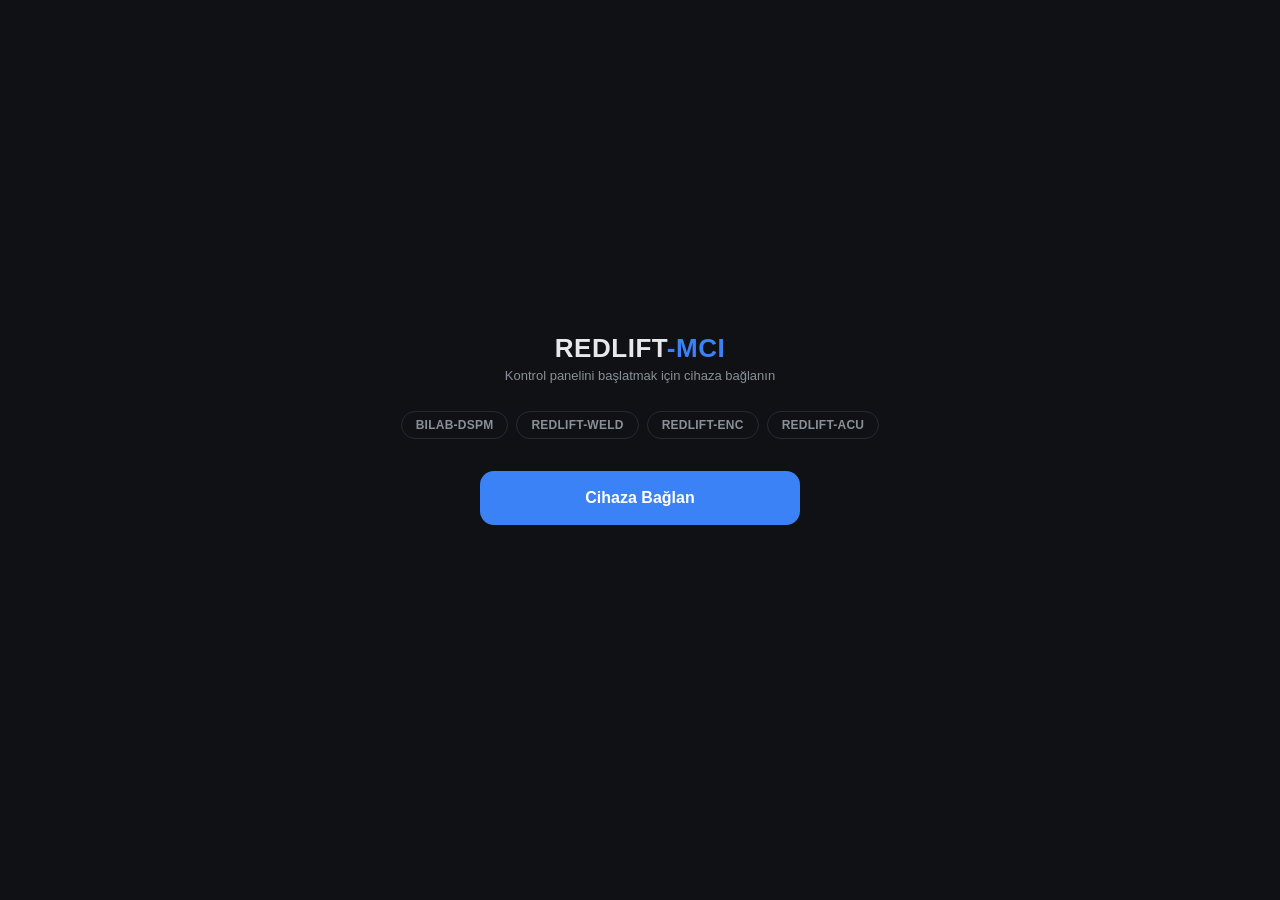
==== commit 978ec1c8: "update all" ====
--- a/index.html
+++ b/index.html
@@ -7,38 +7,27 @@
 <style>
   :root {
     --bg: #0f1115;
-    --panel: #161a20;
-    --border: #262b33;
     --text: #e6e8eb;
     --muted: #8a8f98;
     --accent: #3b82f6;
     --danger: #ef4444;
     --safe: #6b7280; /* bağlantı yokken nötr/güvenli renk */
+    --border: #262b33;
   }
   * { box-sizing: border-box; }
   html, body {
     margin: 0; padding: 0;
-    height: 100dvh;
+    width: 100%; height: 100%;
+    min-height: 100dvh;
     background: var(--bg);
     color: var(--text);
     font-family: -apple-system, BlinkMacSystemFont, "Segoe UI", Roboto, sans-serif;
   }
-  .stage {
-    height: 100dvh;
-    display: flex; align-items: center; justify-content: center;
-    padding: 16px;
-  }
-  .panel {
-    width: min(100%, 960px);
-    aspect-ratio: 16 / 9;
-    background: var(--panel);
-    border: 1px solid var(--border);
-    border-radius: 20px;
-    box-shadow: 0 20px 60px rgba(0,0,0,0.35);
+  .wrap {
+    min-height: 100dvh;
     display: flex; flex-direction: column;
     align-items: center; justify-content: center;
     padding: 24px; text-align: center;
-    overflow: auto;
   }
   .logo { font-size: 26px; font-weight: 700; margin-bottom: 4px; letter-spacing: 0.02em; }
   .logo span { color: var(--accent); }
@@ -74,22 +63,19 @@
 </style>
 </head>
 <body>
-  <div class="stage">
-    <div class="panel">
-      <div class="logo">REDLIFT<span>-MCI</span></div>
-      <div class="subtitle">Kontrol panelini başlatmak için cihaza bağlanın</div>
+  <div class="wrap">
+    <div class="logo">REDLIFT<span>-MCI</span></div>
+    <div class="subtitle">Kontrol panelini başlatmak için cihaza bağlanın</div>
 
-      <div class="device-list" id="deviceList"></div>
+    <div class="device-list" id="deviceList"></div>
 
-      <button id="connectBtn" class="connect-btn">Cihaza Bağlan</button>
+    <button id="connectBtn" class="connect-btn">Cihaza Bağlan</button>
 
-      <div id="status" class="status"></div>
-    </div>
+    <div id="status" class="status"></div>
   </div>
 
 <script>
   // Cihaz adı hangi ön ekle başlıyorsa o klasöre yönlendirilir.
-  // Klasör yollarını kendi repo yapına göre güncelle.
   const BASE_URL = 'https://bilgehancirak.github.io/REDLIFT-MCI';
   const DEVICE_ROUTES = [
     { prefix: 'BILAB-DSPM',   path: BASE_URL + '/DSPM' },
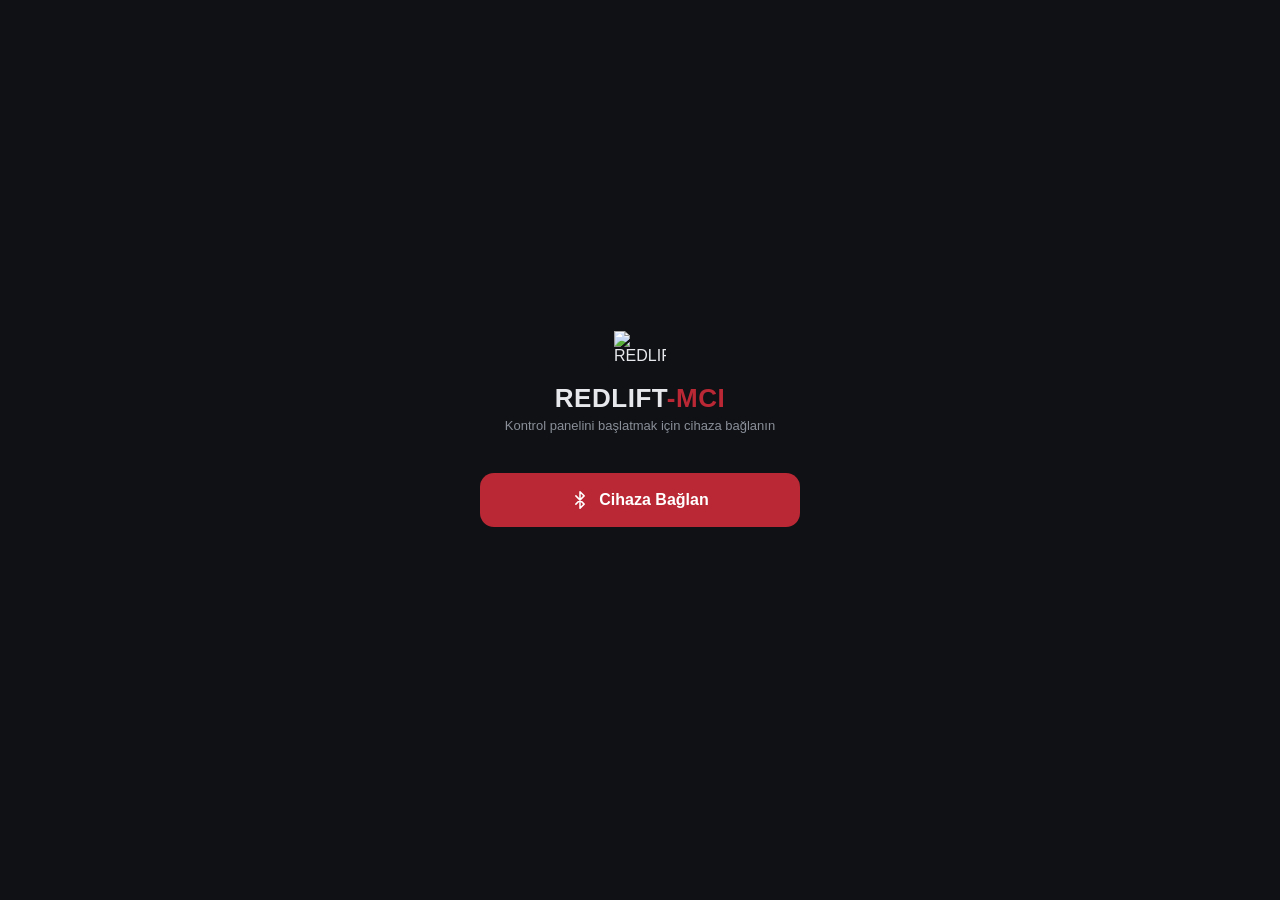
==== commit fdc6ee59: "Update all" ====
--- a/index.html
+++ b/index.html
@@ -9,7 +9,7 @@
     --bg: #0f1115;
     --text: #e6e8eb;
     --muted: #8a8f98;
-    --accent: #3b82f6;
+    --accent: #b92834;
     --danger: #ef4444;
     --safe: #6b7280; /* bağlantı yokken nötr/güvenli renk */
     --border: #262b33;
@@ -29,25 +29,19 @@
     align-items: center; justify-content: center;
     padding: 24px; text-align: center;
   }
+  .logo-mark { width: 52px; height: auto; margin-bottom: 18px; }
   .logo { font-size: 26px; font-weight: 700; margin-bottom: 4px; letter-spacing: 0.02em; }
   .logo span { color: var(--accent); }
-  .subtitle { color: var(--muted); font-size: 13px; margin-bottom: 28px; }
-  .device-list {
-    display: flex; flex-wrap: wrap; justify-content: center; gap: 8px;
-    margin-bottom: 32px;
-  }
-  .device-chip {
-    font-size: 12px; font-weight: 600; letter-spacing: 0.02em;
-    color: var(--muted); border: 1px solid var(--border);
-    border-radius: 999px; padding: 6px 14px;
-  }
+  .subtitle { color: var(--muted); font-size: 13px; margin-bottom: 40px; }
   .connect-btn {
     width: 100%; max-width: 320px;
+    display: flex; align-items: center; justify-content: center; gap: 10px;
     padding: 18px 24px; font-size: 16px; font-weight: 600;
     border: none; border-radius: 14px;
     background: var(--accent); color: white;
     cursor: pointer; transition: transform 0.1s ease;
   }
+  .connect-btn svg { width: 18px; height: 18px; flex-shrink: 0; }
   .connect-btn:active { transform: scale(0.98); }
   .connect-btn:disabled { background: var(--safe); cursor: not-allowed; }
   .status { margin-top: 24px; font-size: 13px; color: var(--muted); min-height: 18px; }
@@ -64,12 +58,16 @@
 </head>
 <body>
   <div class="wrap">
+    <img class="logo-mark" src="./assets/redlift-mark.png" alt="REDLIFT">
     <div class="logo">REDLIFT<span>-MCI</span></div>
     <div class="subtitle">Kontrol panelini başlatmak için cihaza bağlanın</div>
 
-    <div class="device-list" id="deviceList"></div>
-
-    <button id="connectBtn" class="connect-btn">Cihaza Bağlan</button>
+    <button id="connectBtn" class="connect-btn">
+      <svg viewBox="0 0 24 24" fill="none" stroke="currentColor" stroke-width="2" stroke-linecap="round" stroke-linejoin="round">
+        <path d="M6.5 6.5 17.5 17.5 12 23V1l5.5 5.5L6.5 17.5"/>
+      </svg>
+      Cihaza Bağlan
+    </button>
 
     <div id="status" class="status"></div>
   </div>
@@ -86,11 +84,6 @@
 
   const connectBtn = document.getElementById('connectBtn');
   const statusEl = document.getElementById('status');
-  const deviceListEl = document.getElementById('deviceList');
-
-  deviceListEl.innerHTML = DEVICE_ROUTES
-    .map(r => '<span class="device-chip">' + r.prefix + '</span>')
-    .join('');
 
   function setStatus(html, type) {
     statusEl.innerHTML = html;
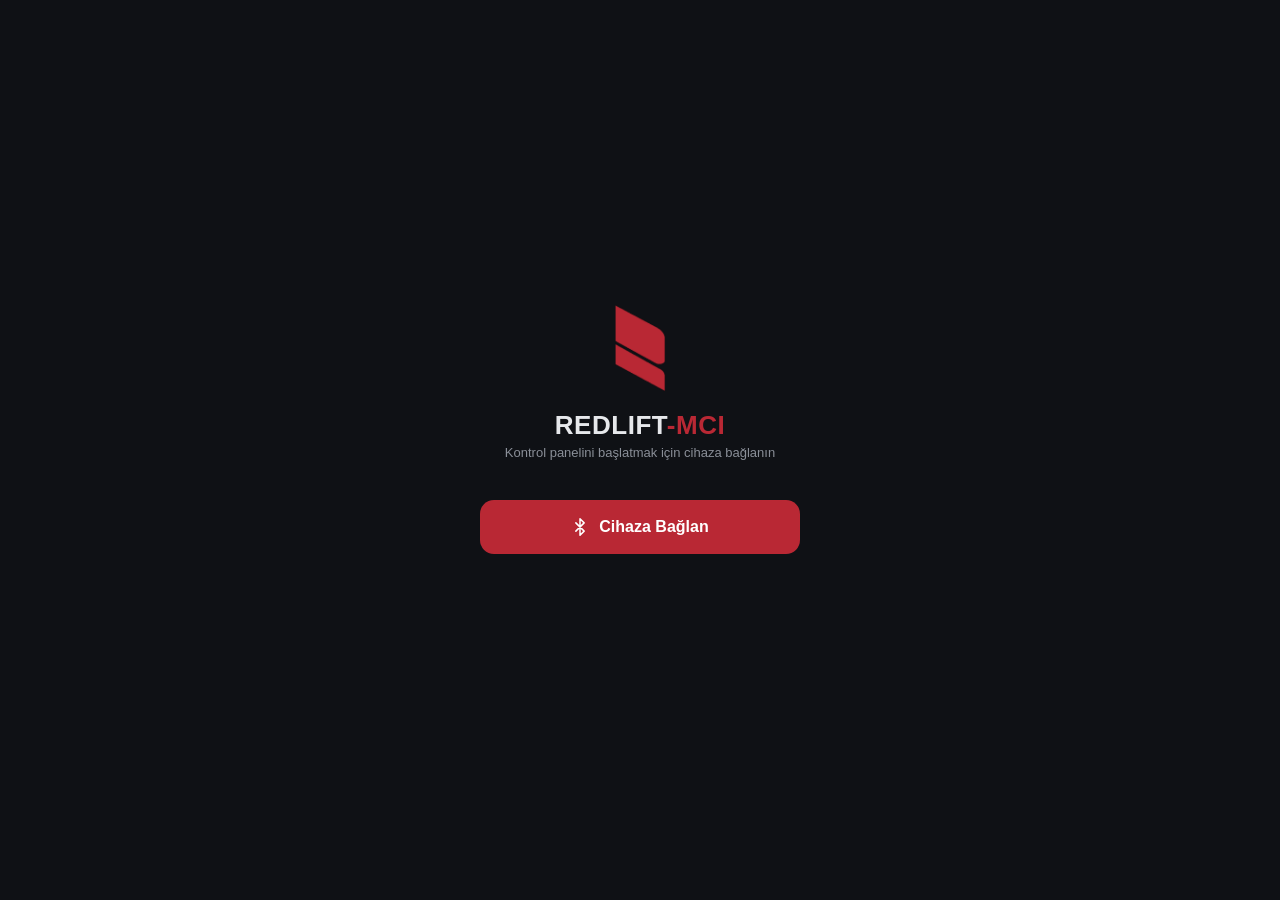
==== commit 00e6857a: "update" ====
--- a/index.html
+++ b/index.html
@@ -78,6 +78,7 @@
   const DEVICE_ROUTES = [
     { prefix: 'BILAB-DSPM',   path: BASE_URL + '/DSPM' },
     { prefix: 'REDLIFT-WELD', path: BASE_URL + '/weldmac' },
+    { prefix: 'REDLIFT-ROPE', path: BASE_URL + '/redRope' },
     { prefix: 'REDLIFT-ENC',  path: BASE_URL + '/enc' },
     { prefix: 'REDLIFT-ACU',  path: BASE_URL + '/acu' },
   ];
